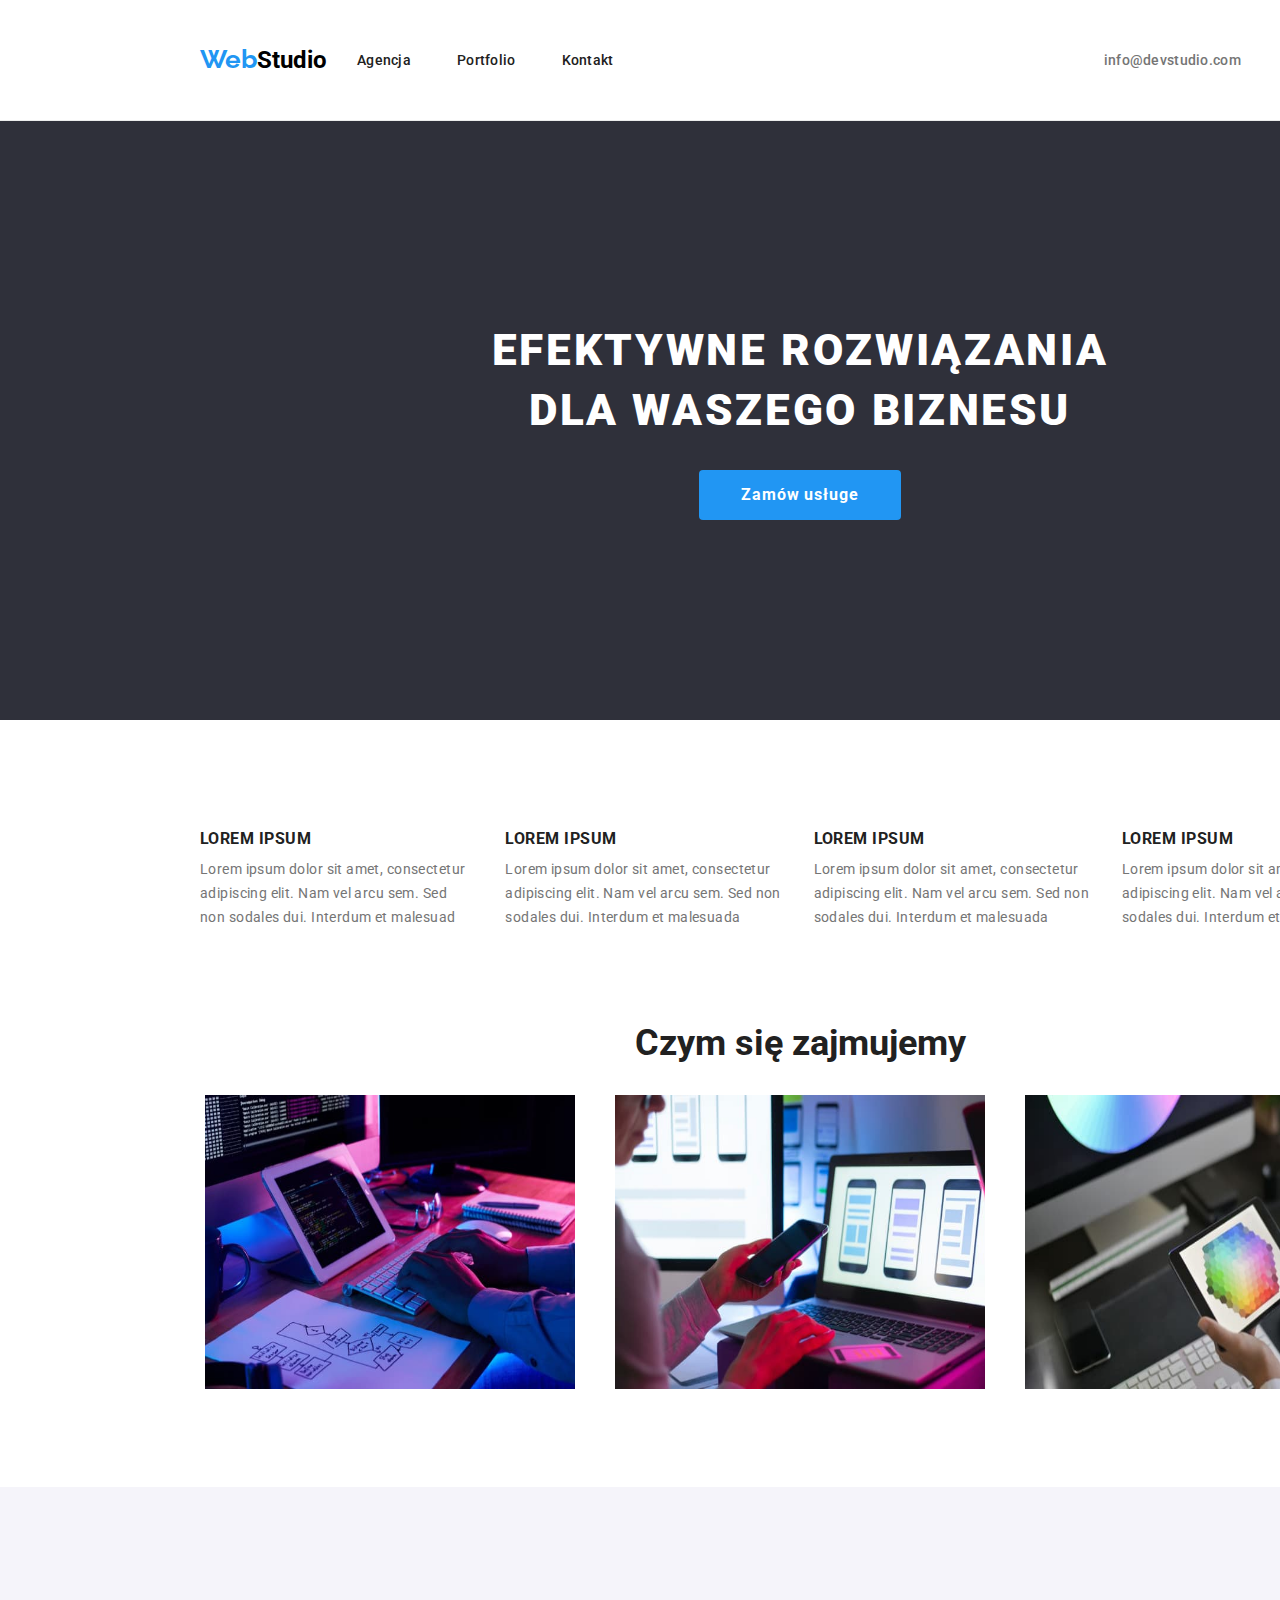
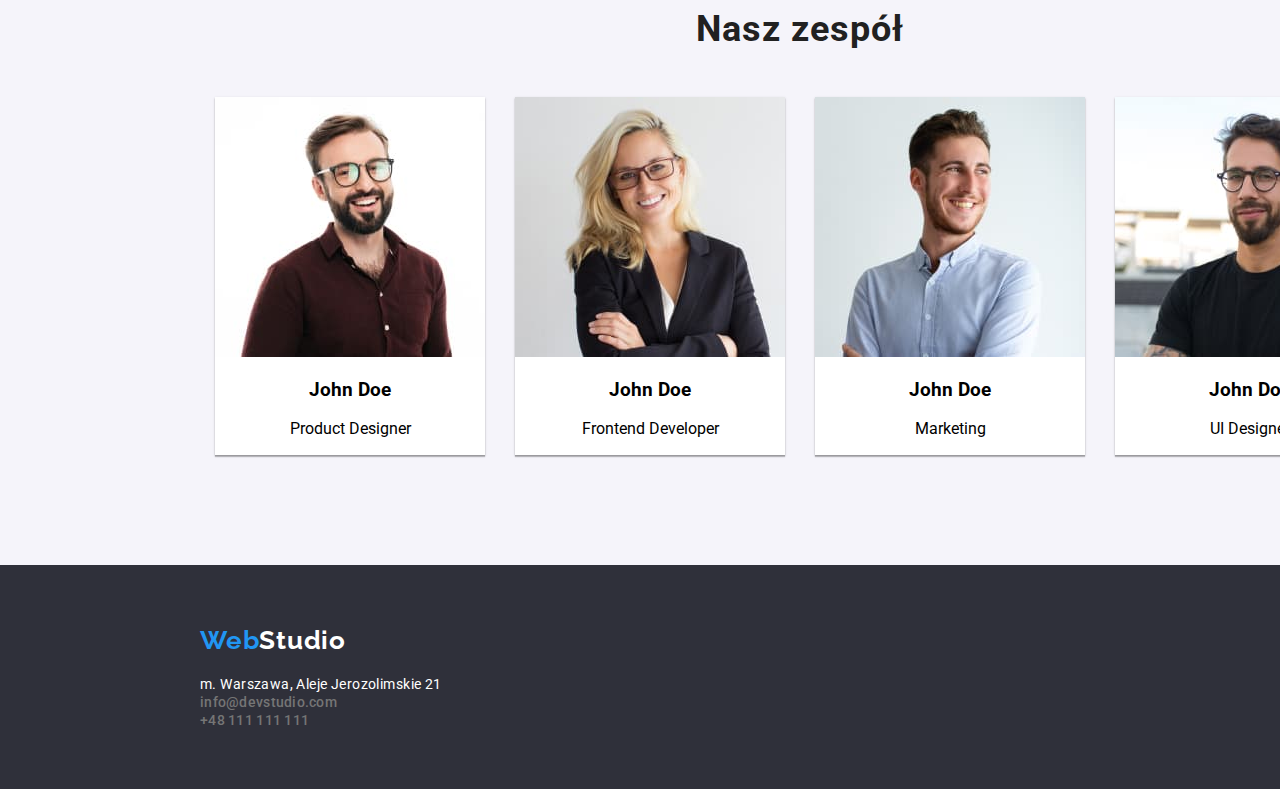
==== index.html @ 4040f5b3 "feat init" ====
<!DOCTYPE html>
<html lang="en">
  <head>
    <meta charset="UTF-8" />
    <meta http-equiv="X-UA-Compatible" content="IE=edge" />
    <meta name="viewport" content="width=device-width, initial-scale=1.0" />
    <title>hw2-main page</title>
    <link rel="stylesheet" href="modern-normalize.min.css" />
    <link rel="stylesheet" href="./css/style.css" />

    <link rel="preconnect" href="https://fonts.googleapis.com" />
    <link rel="preconnect" href="https://fonts.gstatic.com" crossorigin />
    <link
      href="https://fonts.googleapis.com/css2?family=Raleway:wght@700&family=Roboto:wght@400;500;700;900&display=swap"
      rel="stylesheet"
    />
  </head>
  <body>
    <div class="border">
      <header class="container">
        <div class="logo-nav-mail">
          <div class="logo-nav">
            <h2><span class="logo">Web</span>Studio</h2>

            <nav class="nav-description">
              <a class="header-link" href="#">Agencja</a>

              <a class="header-link" href="./portfolio.html">Portfolio</a>

              <a class="header-link" href="#">Kontakt</a>
            </nav>
          </div>
          <h3 class="mobile-mail">
            <a class="header-contact" href="mailto:info@devstudio.com"
              >info@devstudio.com</a
            >

            <a class="header-contact" href="tel:+48111111111"
              >+48 111 111 111</a
            >
          </h3>
        </div>
      </header>
    </div>

    <main>
      <div class="main-description">
        <h1 class="text-main">
          EFEKTYWNE ROZWIĄZANIA <br />
          DLA WASZEGO BIZNESU
        </h1>
        <button class="button-description" type="button">Zamów usługe</button>
      </div>

      <section>
        <div class="container">
          <ul class="ul-description">
            <li>
              <h4 class="lorem-ipsum">LOREM IPSUM</h4>
              <p class="lorem-ipsum-description">
                Lorem ipsum dolor sit amet, consectetur adipiscing elit. Nam vel
                arcu sem. Sed non sodales dui. Interdum et malesuad
              </p>
            </li>

            <li>
              <h4 class="lorem-ipsum">LOREM IPSUM</h4>
              <p class="lorem-ipsum-description">
                Lorem ipsum dolor sit amet, consectetur adipiscing elit. Nam vel
                arcu sem. Sed non sodales dui. Interdum et malesuada
              </p>
            </li>
            <li>
              <h4 class="lorem-ipsum">LOREM IPSUM</h4>

              <p class="lorem-ipsum-description">
                Lorem ipsum dolor sit amet, consectetur adipiscing elit. Nam vel
                arcu sem. Sed non sodales dui. Interdum et malesuada
              </p>
            </li>
            <li>
              <h4 class="lorem-ipsum">LOREM IPSUM</h4>
              <p class="lorem-ipsum-description">
                Lorem ipsum dolor sit amet, consectetur adipiscing elit. Nam vel
                arcu sem. Sed non sodales dui. Interdum et malesuada
              </p>
            </li>
          </ul>

          <div>
            <h2 class="what-we-do-title">Czym się zajmujemy</h2>
            <ul class="what-we-do">
              <li>
                <img
                  src="images/photo1s.jpg"
                  width="370"
                  height="294"
                  alt="person typing on computer"
                />
              </li>
              <li>
                <img
                  src="images/picture2s.jpg"
                  width="370"
                  height="294"
                  alt=" person comparing design at the mobile with computer version"
                />
              </li>
              <li>
                <img
                  src="images/photo3s.jpg"
                  width="370"
                  height="294"
                  alt="person choosing colour on tablet"
                />
              </li>
            </ul>
          </div>
        </div>
      </section>

      <section class="our-team">
        <div class="container">
          <h2 class="team-description">Nasz zespół</h2>
          <ul class="ul-description">
            <li class="person-box">
              <img
                src="images/person1s.jpg"
                width="270"
                height="260"
                alt="portrait of the men"
              />
              <h3>John Doe</h3>
              <p>Product Designer</p>
            </li>

            <li class="person-box">
              <img
                src="images/person2s.jpg"
                width="270"
                height="260"
                alt="portrait of a woman"
              />
              <h3>John Doe</h3>
              <p>Frontend Developer</p>
            </li>

            <li class="person-box">
              <img
                src="images/person3s.jpg"
                width="270"
                height="260"
                alt="portrait of the men"
              />

              <h3>John Doe</h3>
              <p>Marketing</p>
            </li>

            <li class="person-box">
              <img
                src="images/person4s.jpg"
                width="270"
                height="260"
                alt="portrait of the men"
              />
              <h3>John Doe</h3>
              <p>UI Designer</p>
            </li>
          </ul>
        </div>
      </section>
    </main>

    <footer class="footer-description">
      <div class="container">
        <h2 class="footer-logo">
          <span class="logo">Web</span><span class="logo2">Studio</span>
        </h2>

        <address class="adres-description">
          m. Warszawa, Aleje Jerozolimskie 21
        </address>
        <ul class="footer-contact">
          <li>
            <a class="header-contact" href="mailto:info@devstudio.com"
              >info@devstudio.com</a
            >
          </li>

          <li>
            <a class="header-contact" href="tel:+48111111111"
              >+48 111 111 111</a
            >
          </li>
        </ul>
      </div>
    </footer>
  </body>
</html>
---- css/style.css ----
• {
  box-sizing: border-box;
  margin: 0;
  padding: 0;
}

:root {
  --main-blue: #2196f3;

  --paragraph-description: #757575;
  --font-black: #212121;
  --white: #ffffff;
}

body {
  background: #ffffff;
  font-family: "Roboto", sans-serif;
  width: 1600px;
  margin: 0 auto;
}

.logo {
  color: var(--main-blue);
  font-weight: 700;
  font-size: 26px;
  font-family: "Raleway", sans-serif;
}
.logo2 {
  color: #ffffff;
  font: "Raleway", sans-serif;
  font-weight: 700;
  font-size: 26px;
}
.nav-description {
  color: var(--font-black);
  font-size: 14px;
  font-weight: 500;
  display: flex;
  justify-content: space-between;
  gap: 46px;
}
.logo-nav {
  justify-content: space-between;
  align-items: center;
  gap: 30px;
  display: flex;
  padding-top: 25px;
  padding-bottom: 25px;
}

.logo-nav-mail {
  display: flex;
  justify-content: space-between;
  align-items: center;
}
.border {
  border-bottom: 1px solid;
  border-color: #ececec;
}

.mobile-mail {
  justify-content: flex-start;
  align-items: center;
  display: flex;
  gap: 50px;
  margin-left: 371px;
}

.main-description {
  background: #2f303a;
  text-align: center;
  padding: 200px 0;
}

.text-main {
  color: #ffffff;
  font-weight: 900;
  font-size: 44px;
  line-height: 1.36;
  text-align: center;
  letter-spacing: 0.06em;
  text-transform: uppercase;

  margin: 0 auto;
  margin-bottom: 30px;
}

.button-description {
  background-color: #2196f3;
  color: #ffffff;
  font-weight: 700;
  font-size: 16px;
  line-height: 1.88;
  cursor: pointer;
  letter-spacing: 0.06em;
  text-align: center;

  border: none;
  border-radius: 4px;
  padding: 10px 42px;
}

section {
  padding-top: 94px;
  padding-bottom: 94px;
}

.container {
  width: 1200px;
  margin: 0 auto;
}

.lorem-ipsum-description {
  color: var(--paragraph-description);

  font-size: 14px;
  letter-spacing: 0.03em;
  line-height: 1.7;
  margin-top: 0;
  margin-bottom: 0;
}

.lorem-ipsum {
  color: var(--font-black);
  font-weight: 700;
  font-size: 16px;
  letter-spacing: 0.03em;
  line-height: 1.1;
  margin-top: 0;
  margin-bottom: 10px;
}

.what-we-do {
  list-style: none;
  display: flex;
  justify-content: space-around;
  gap: 30px;
  margin: 0 auto;
  padding: 0;
}

.what-we-do-title {
  text-align: center;
  color: var(--font-black);
  font-weight: 700;
  font-size: 36px;
  margin-top: 94px;
}

.button-link {
  cursor: pointer;
  font-weight: 500;
  font-size: 16px;
  line-height: 1.62;
  text-align: center;
  letter-spacing: 0.03em;
  background: #f5f4fa;
  border-radius: 4px;
  color: var(--font-black);
  border: #f5f4fa;
  padding: 6px 25px;
  box-shadow: 0px 4px 4px rgba(0, 0, 0, 0.25);
  border-radius: 4px;
}

.button-link:hover,
.button-link:focus {
  background: #2196f3;
  color: #ffffff;
}

.header-link {
  color: #212121;
  font-weight: 500;
  font-size: 14px;

  letter-spacing: 0.02em;
}
a {
  text-decoration: none;
}
.header-link:hover,
.header-link:focus {
  color: #2196f3;
}
.header-contact {
  color: #757575;
  font-size: 14px;
  font-weight: 500;
  letter-spacing: 0.02em;
}
.header-contact:hover,
.header-contact:focus {
  color: #2196f3;
}

.our-team {
  background-color: #f5f4fa;
  align-items: center;
}

.team-description {
  color: var(--font-black);
  font-size: 36px;
  font-weight: 700;
  text-align: center;
  line-height: 1;
  letter-spacing: 0.03em;
  margin-bottom: 50px;
}
.person-box {
  text-align: center;
  background-color: var(--white);
  border-radius: 0 0 4 4;
  box-shadow: 0px 1px 3px rgba(0, 0, 0, 0.12), 0px 1px 1px rgba(0, 0, 0, 0.14),
    0px 2px 1px rgba(0, 0, 0, 0.2);
}

.ul-description {
  list-style: none;
  display: flex;
  gap: 30px;
  justify-content: center;
  padding: 0;
}

.footer-description {
  background: #2f303a;
  padding-top: 60px;
  padding-bottom: 60px;
}

.adres-description {
  color: #ffffff;
  font-size: 14px;
  letter-spacing: 0.03em;
  font-style: normal;
  line-height: 1.2;
  margin-top: 20px;
  margin-bottom: 0;
}
.footer-contact {
  list-style: none;
  margin-top: 0;
  margin-bottom: 0;
  padding: 0;
}

.footer-logo {
  font-family: "Raleway", sans-serif;
  font-size: 26px;
  color: var(--white);
  letter-spacing: 0.03em;
  line-height: 1.2;
  margin-top: 0;
  margin-bottom: 0;
}

.portfolio-list {
  display: flex;
  align-items: center;
  flex-wrap: wrap;
  gap: 30px;
  justify-content: center;
  margin-left: 0;
}

.portfolio-box {
  background-color: var(--white);
  border: solid 1px;
  border-color: #eeeeee;
  margin: 0 auto;
}

.portfolio-description {
  padding: 20px 24px 20px 24px;
}
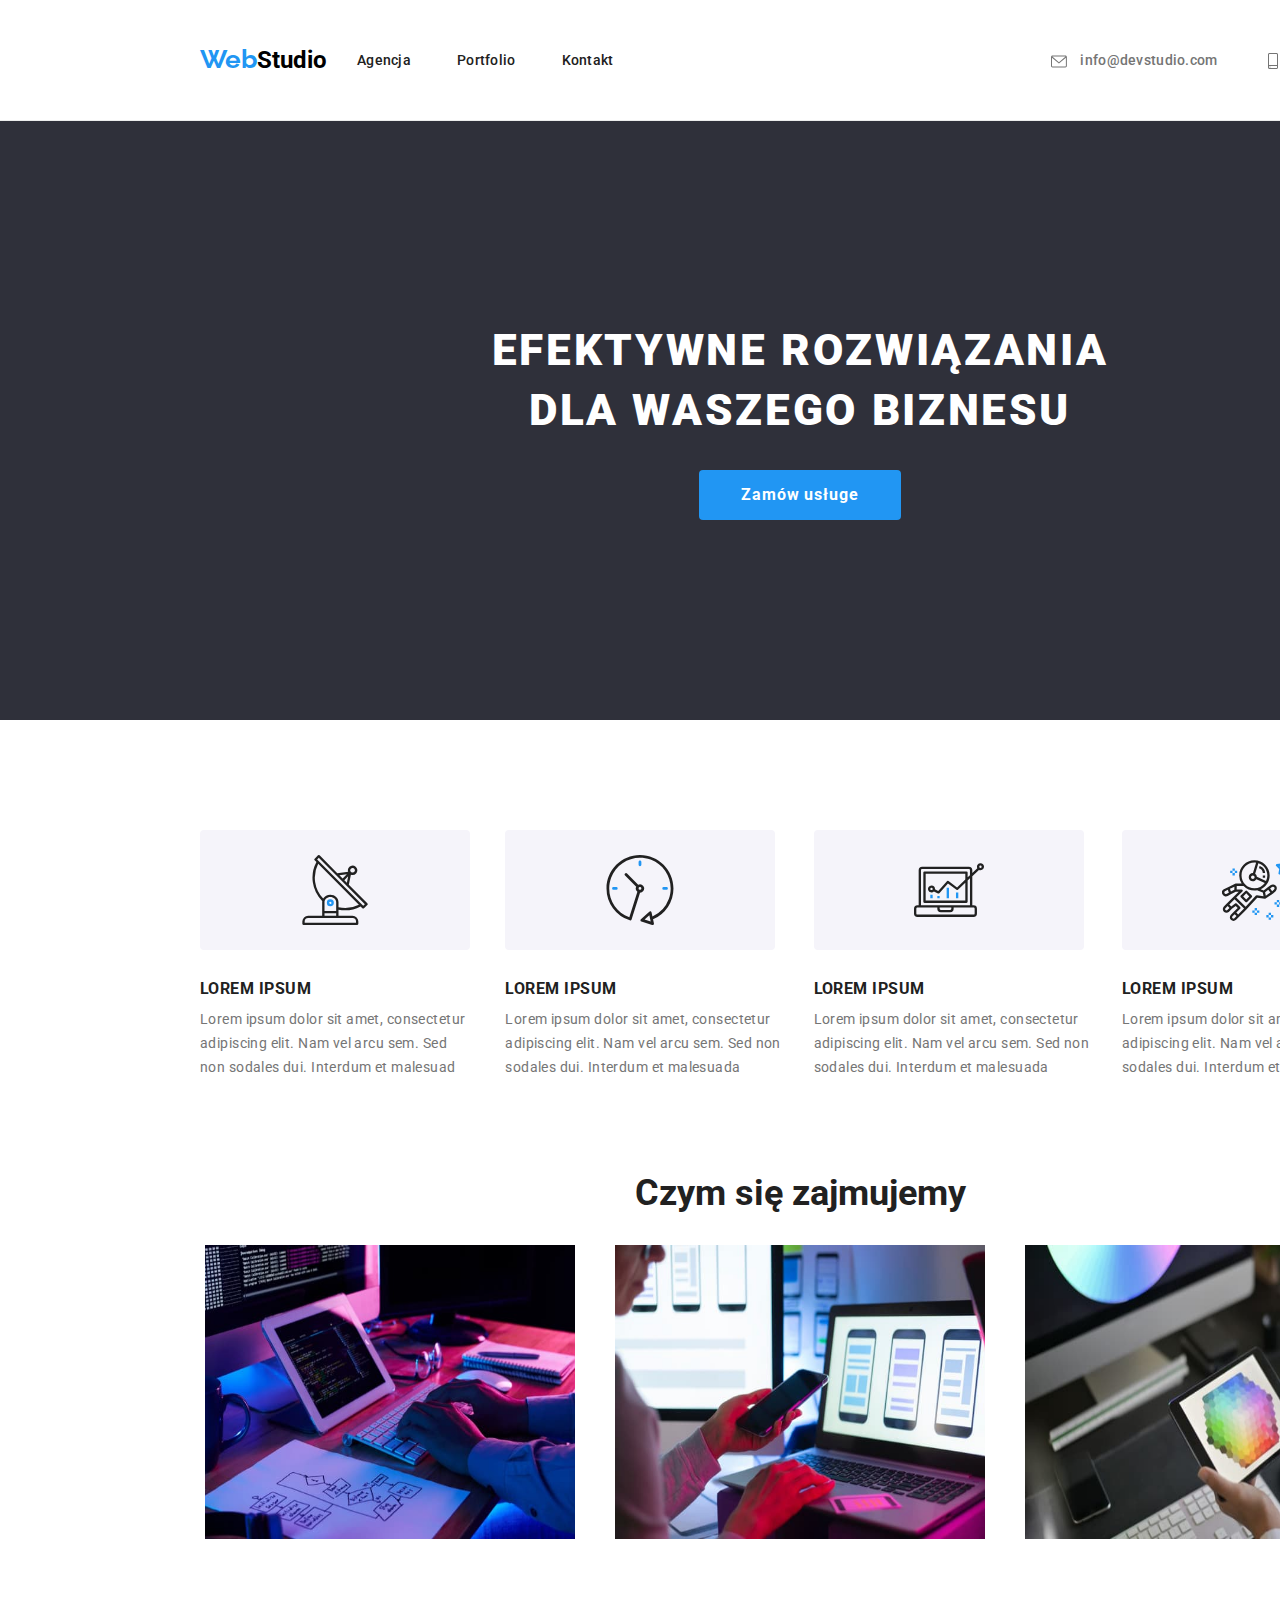
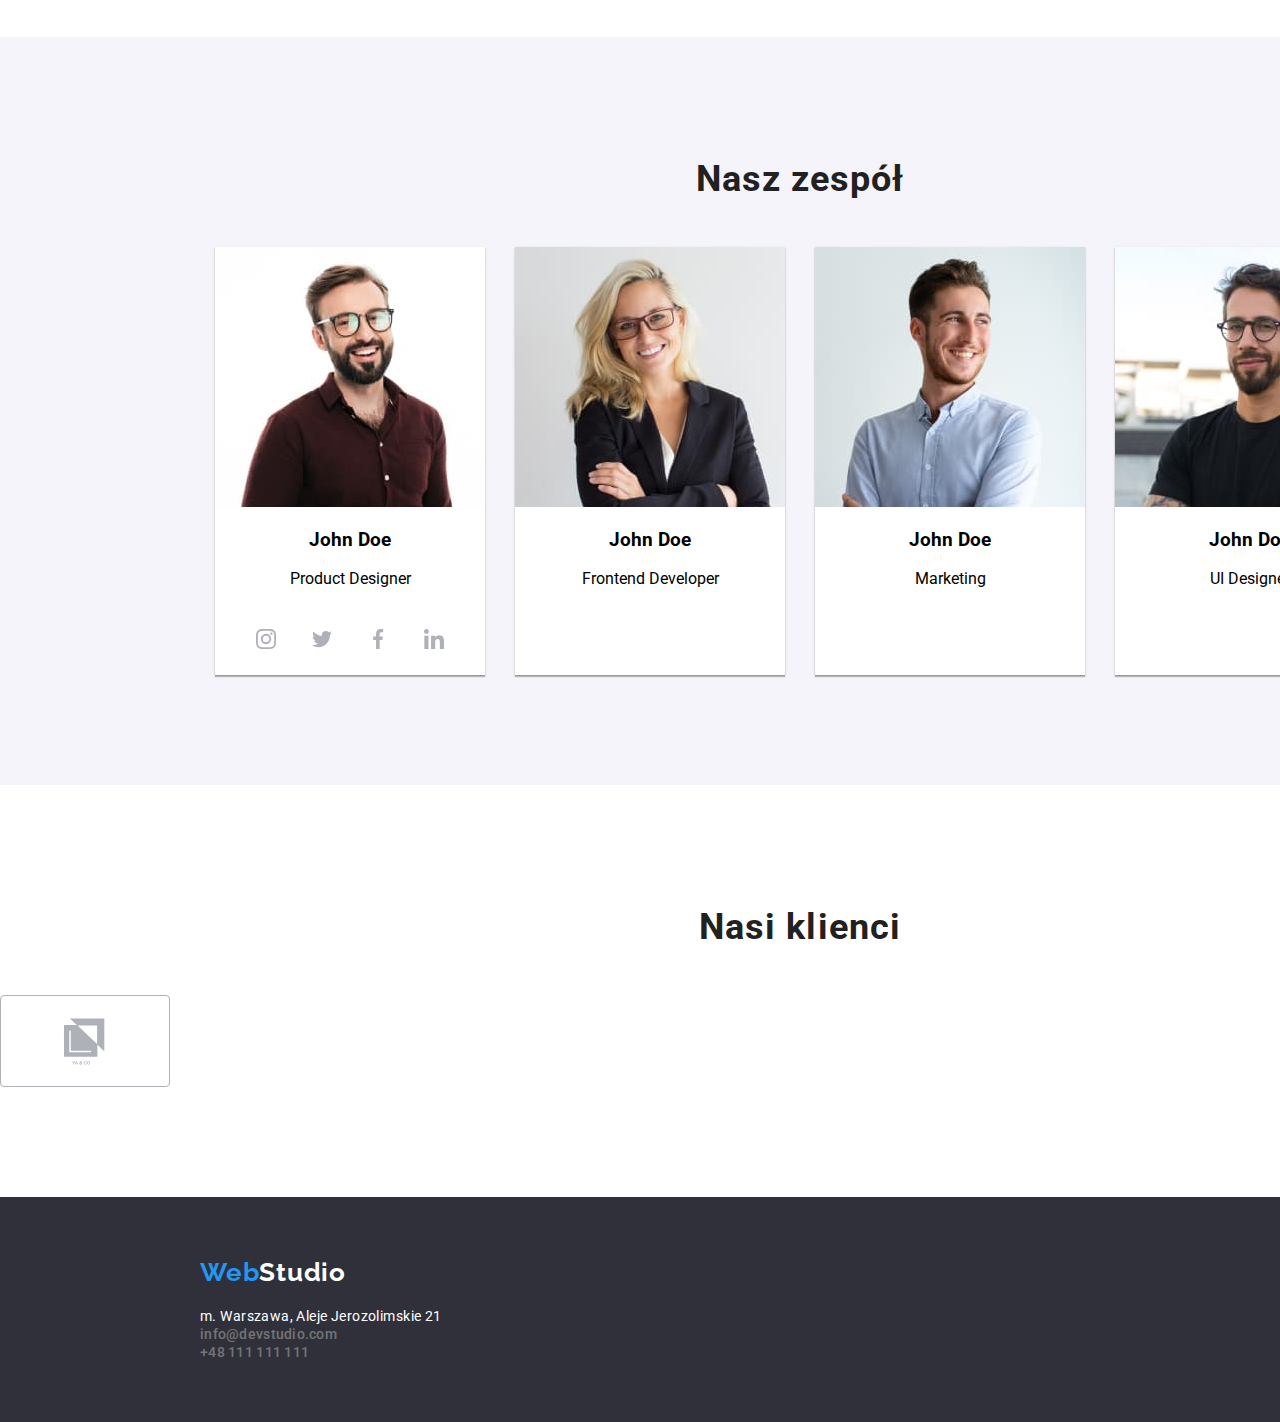
==== commit 19b4c981: "add social media" ====
--- a/index.html
+++ b/index.html
@@ -31,12 +31,19 @@
             </nav>
           </div>
           <h3 class="mobile-mail">
-            <a class="header-contact" href="mailto:info@devstudio.com"
-              >info@devstudio.com</a
-            >
-
-            <a class="header-contact" href="tel:+48111111111"
-              >+48 111 111 111</a
+            <a class="header-contact" href="mailto:info@devstudio.com">
+              <svg class="icon-mobile" width="16" height="13">
+                <use href="./images/envelope.svg#icon-envelope"></use>
+              </svg>
+
+              info@devstudio.com</a
+            >
+
+            <a class="header-contact" href="tel:+48111111111">
+              <svg class="icon-mobile" width="10" height="16">
+                <use href="./images/mobile.svg#icon-smartphone"></use>
+              </svg>
+              +48 111 111 111</a
             >
           </h3>
         </div>
@@ -56,6 +63,11 @@
         <div class="container">
           <ul class="ul-description">
             <li>
+              <div class="feature-icons">
+                <svg width="70" height="70">
+                  <use href="./images/antenna.svg#icon-antenna-1"></use>
+                </svg>
+              </div>
               <h4 class="lorem-ipsum">LOREM IPSUM</h4>
               <p class="lorem-ipsum-description">
                 Lorem ipsum dolor sit amet, consectetur adipiscing elit. Nam vel
@@ -64,6 +76,11 @@
             </li>
 
             <li>
+              <div class="feature-icons">
+                <svg width="70" height="70">
+                  <use href="./images/clock.svg#icon-clock-1"></use>
+                </svg>
+              </div>
               <h4 class="lorem-ipsum">LOREM IPSUM</h4>
               <p class="lorem-ipsum-description">
                 Lorem ipsum dolor sit amet, consectetur adipiscing elit. Nam vel
@@ -71,6 +88,12 @@
               </p>
             </li>
             <li>
+              <div class="feature-icons">
+                <svg width="70" height="70">
+                  <use href="./images/diagram.svg#icon-diagram-1"></use>
+                </svg>
+              </div>
+
               <h4 class="lorem-ipsum">LOREM IPSUM</h4>
 
               <p class="lorem-ipsum-description">
@@ -79,6 +102,11 @@
               </p>
             </li>
             <li>
+              <div class="feature-icons">
+                <svg width="70" height="70">
+                  <use href="./images/astronaut.svg#icon-astronaut-1"></use>
+                </svg>
+              </div>
               <h4 class="lorem-ipsum">LOREM IPSUM</h4>
               <p class="lorem-ipsum-description">
                 Lorem ipsum dolor sit amet, consectetur adipiscing elit. Nam vel
@@ -132,6 +160,28 @@
               />
               <h3>John Doe</h3>
               <p>Product Designer</p>
+              <div class="social-icon">
+                <a class="social-icon-single"
+                  ><svg width="20" height="20">
+                    <use href="./images/instagram.svg#icon-instagram-2"></use>
+                  </svg>
+                </a>
+                <a class="social-icon-single"
+                  ><svg width="20" height="20">
+                    <use href="./images/twitter.svg#icon-twitter-1"></use>
+                  </svg>
+                </a>
+                <a class="social-icon-single"
+                  ><svg width="20" height="20">
+                    <use href="./images/facebook.svg#icon-facebook-1"></use>
+                  </svg>
+                </a>
+                <a class="social-icon-single"
+                  ><svg width="20" height="20">
+                    <use href="./images/linkedin.svg#icon-linkedin-1"></use>
+                  </svg>
+                </a>
+              </div>
             </li>
 
             <li class="person-box">
@@ -169,6 +219,16 @@
             </li>
           </ul>
         </div>
+      </section>
+      <section>
+        <container class="clients-despcription">
+          <h2 class="team-description">Nasi klienci</h2>
+          <p class="clients-icon">
+            <svg width="106" height="60">
+              <use href="./images/client.svg#icon-Logo"></use>
+            </svg>
+          </p>
+        </container>
       </section>
     </main>
 
--- a/css/style.css
+++ b/css/style.css
@@ -10,6 +10,8 @@
   --paragraph-description: #757575;
   --font-black: #212121;
   --white: #ffffff;
+  --lorem-icon: #f5f4fa;
+  --social-icon: #afb1b8;
 }
 
 body {
@@ -66,6 +68,13 @@
   margin-left: 371px;
 }
 
+.icon-mobile {
+  fill: currentColor;
+  margin-right: 10px;
+  display: inline-block;
+  vertical-align: middle;
+}
+
 .main-description {
   background: #2f303a;
   text-align: center;
@@ -110,6 +119,16 @@
   margin: 0 auto;
 }
 
+.feature-icons {
+  width: 270px;
+  height: 120px;
+  background-color: var(--lorem-icon);
+  border-radius: 4px;
+  display: flex;
+  align-items: center;
+  justify-content: center;
+  margin-bottom: 30px;
+}
 .lorem-ipsum-description {
   color: var(--paragraph-description);
 
@@ -159,7 +178,7 @@
   color: var(--font-black);
   border: #f5f4fa;
   padding: 6px 25px;
-  box-shadow: 0px 4px 4px rgba(0, 0, 0, 0.25);
+
   border-radius: 4px;
 }
 
@@ -169,6 +188,18 @@
   color: #ffffff;
 }
 
+.button-link::before,
+.button-link::after {
+  content: "";
+}
+
+.button-link::after {
+  box-shadow: 0px 4px 4px rgba(0, 0, 0, 0.25);
+}
+.button-link:hover::after {
+  display: block;
+}
+
 .header-link {
   color: #212121;
   font-weight: 500;
@@ -211,6 +242,8 @@
 .person-box {
   text-align: center;
   background-color: var(--white);
+  height: 428px;
+  width: 270px;
   border-radius: 0 0 4 4;
   box-shadow: 0px 1px 3px rgba(0, 0, 0, 0.12), 0px 1px 1px rgba(0, 0, 0, 0.14),
     0px 2px 1px rgba(0, 0, 0, 0.2);
@@ -222,6 +255,47 @@
   gap: 30px;
   justify-content: center;
   padding: 0;
+}
+
+.social-icon {
+  display: flex;
+  justify-content: center;
+  align-items: center;
+  gap: 15px;
+  margin: 30px;
+  fill: var(--social-icon);
+}
+
+.social-icon-single {
+  width: 44px;
+  height: 44px;
+  margin-bottom: 10px;
+  padding: 10px;
+}
+
+.social-icon-single:hover,
+.social-icon-single:focus {
+  background-color: var(--main-blue);
+  border-radius: 50px;
+  fill: var(--white);
+}
+
+.clients-icon {
+  width: 170px;
+  height: 92px;
+  border: 1px solid currentColor;
+  color: var(--social-icon);
+  fill: currentColor;
+  border-radius: 4px;
+  display: flex;
+  justify-content: center;
+  align-items: center;
+}
+.clients-icon:hover,
+.clients-icon:focus {
+  border-color: var(--main-blue);
+  fill: var(--main-blue);
+  cursor: pointer;
 }
 
 .footer-description {
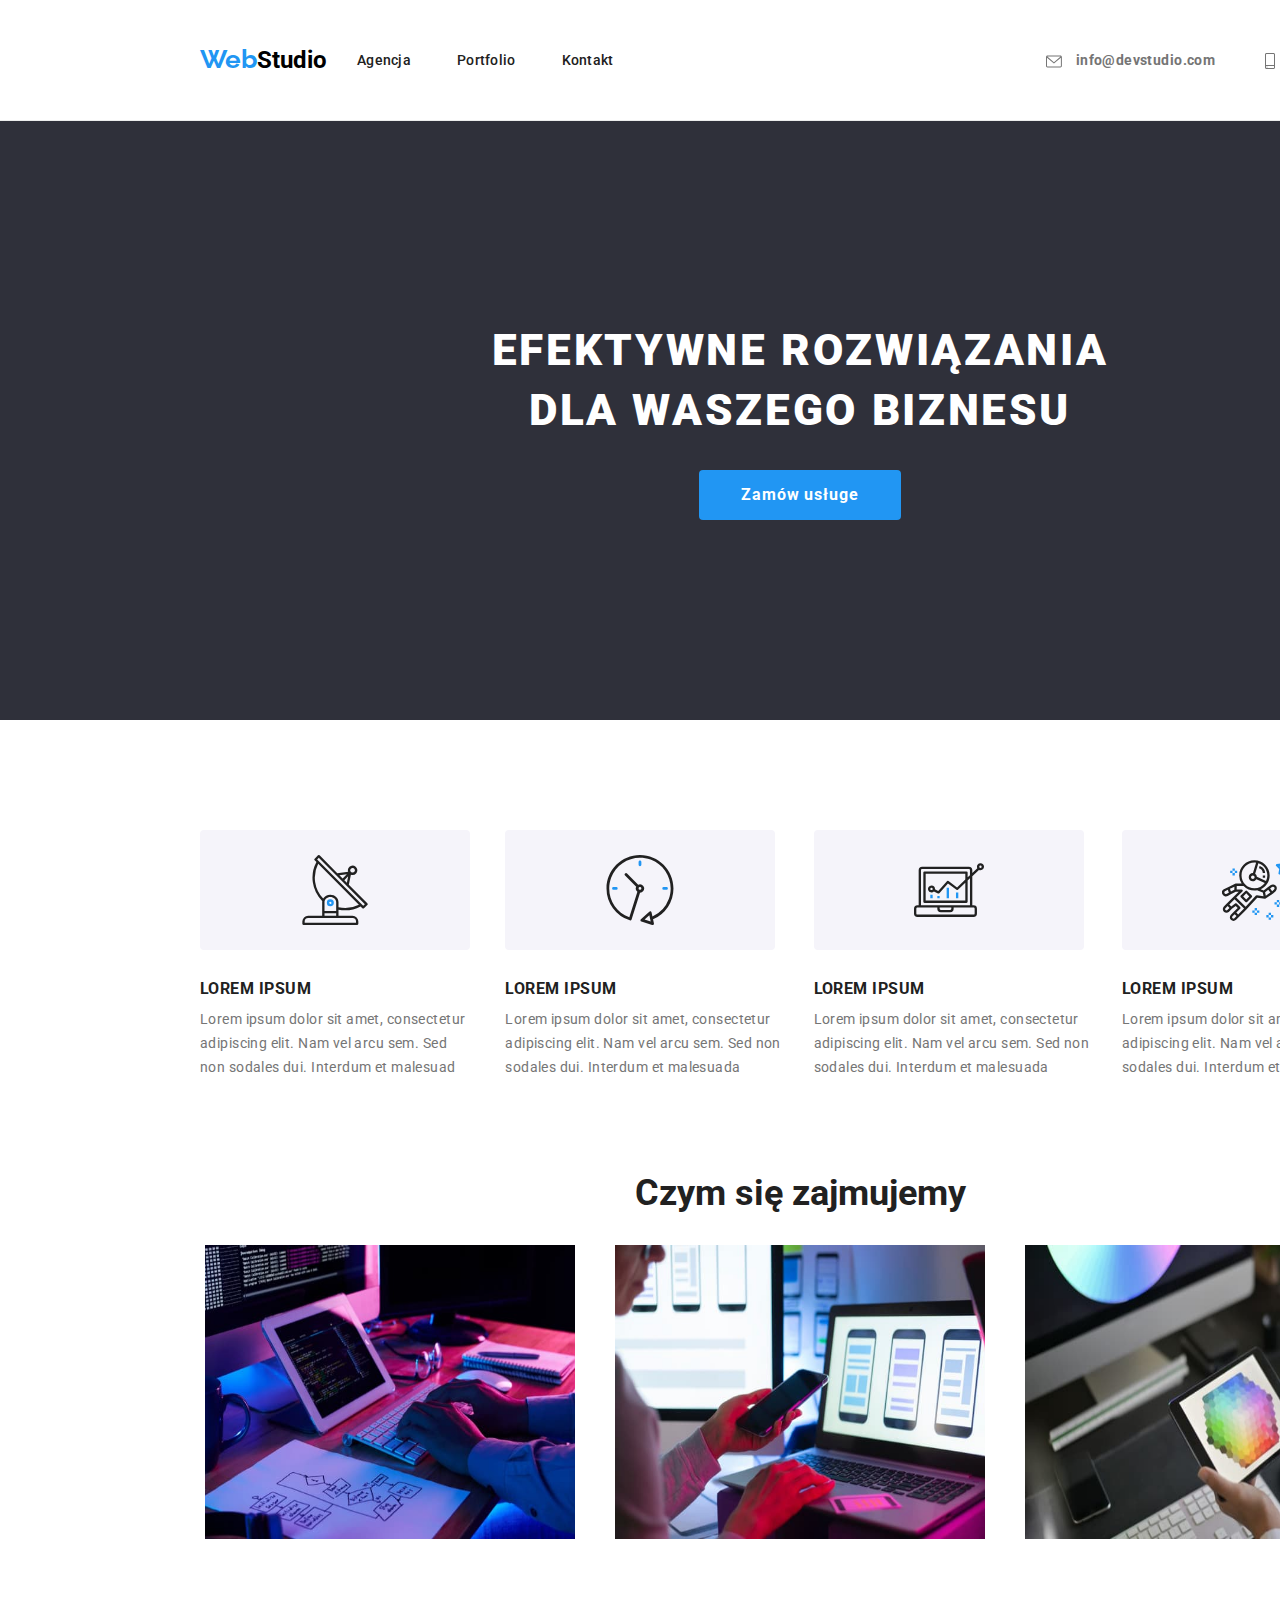
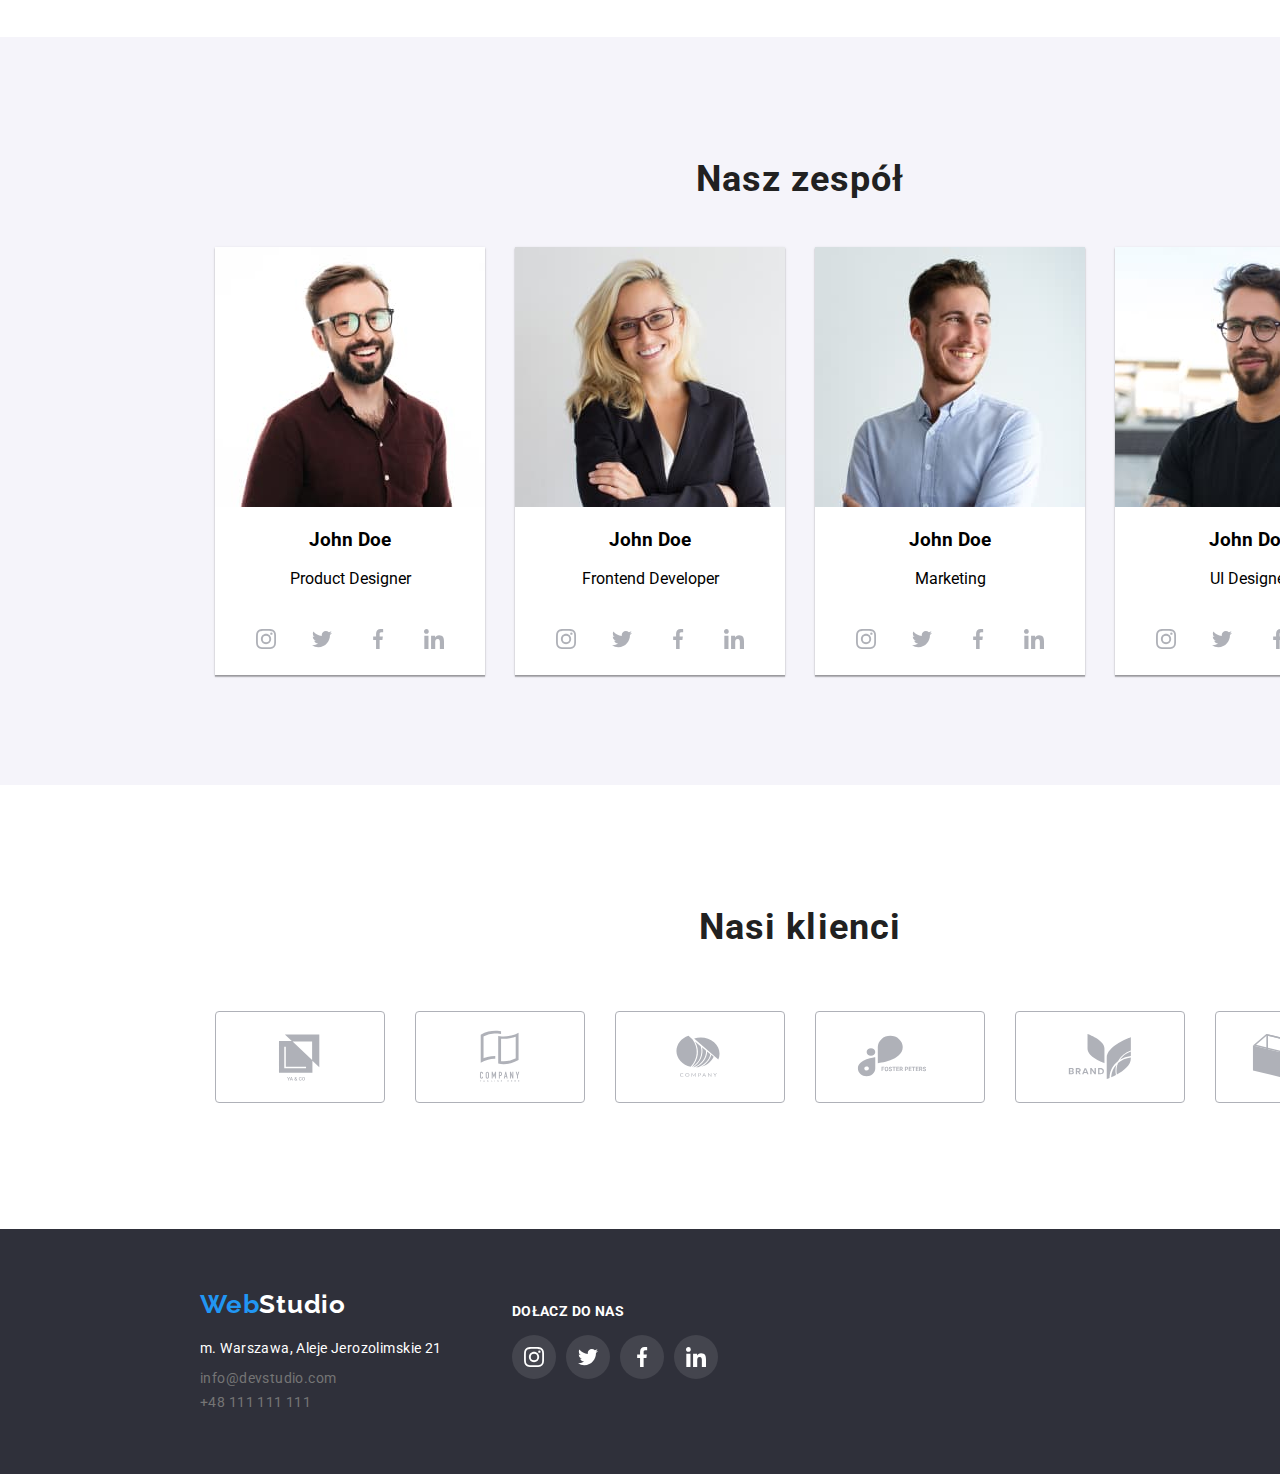
==== commit 04780a3a: "footer" ====
--- a/index.html
+++ b/index.html
@@ -193,6 +193,28 @@
               />
               <h3>John Doe</h3>
               <p>Frontend Developer</p>
+              <div class="social-icon">
+                <a class="social-icon-single"
+                  ><svg width="20" height="20">
+                    <use href="./images/instagram.svg#icon-instagram-2"></use>
+                  </svg>
+                </a>
+                <a class="social-icon-single"
+                  ><svg width="20" height="20">
+                    <use href="./images/twitter.svg#icon-twitter-1"></use>
+                  </svg>
+                </a>
+                <a class="social-icon-single"
+                  ><svg width="20" height="20">
+                    <use href="./images/facebook.svg#icon-facebook-1"></use>
+                  </svg>
+                </a>
+                <a class="social-icon-single"
+                  ><svg width="20" height="20">
+                    <use href="./images/linkedin.svg#icon-linkedin-1"></use>
+                  </svg>
+                </a>
+              </div>
             </li>
 
             <li class="person-box">
@@ -205,6 +227,28 @@
 
               <h3>John Doe</h3>
               <p>Marketing</p>
+              <div class="social-icon">
+                <a class="social-icon-single"
+                  ><svg width="20" height="20">
+                    <use href="./images/instagram.svg#icon-instagram-2"></use>
+                  </svg>
+                </a>
+                <a class="social-icon-single"
+                  ><svg width="20" height="20">
+                    <use href="./images/twitter.svg#icon-twitter-1"></use>
+                  </svg>
+                </a>
+                <a class="social-icon-single"
+                  ><svg width="20" height="20">
+                    <use href="./images/facebook.svg#icon-facebook-1"></use>
+                  </svg>
+                </a>
+                <a class="social-icon-single"
+                  ><svg width="20" height="20">
+                    <use href="./images/linkedin.svg#icon-linkedin-1"></use>
+                  </svg>
+                </a>
+              </div>
             </li>
 
             <li class="person-box">
@@ -216,6 +260,28 @@
               />
               <h3>John Doe</h3>
               <p>UI Designer</p>
+              <div class="social-icon">
+                <a class="social-icon-single"
+                  ><svg width="20" height="20">
+                    <use href="./images/instagram.svg#icon-instagram-2"></use>
+                  </svg>
+                </a>
+                <a class="social-icon-single"
+                  ><svg width="20" height="20">
+                    <use href="./images/twitter.svg#icon-twitter-1"></use>
+                  </svg>
+                </a>
+                <a class="social-icon-single"
+                  ><svg width="20" height="20">
+                    <use href="./images/facebook.svg#icon-facebook-1"></use>
+                  </svg>
+                </a>
+                <a class="social-icon-single"
+                  ><svg width="20" height="20">
+                    <use href="./images/linkedin.svg#icon-linkedin-1"></use>
+                  </svg>
+                </a>
+              </div>
             </li>
           </ul>
         </div>
@@ -223,37 +289,106 @@
       <section>
         <container class="clients-despcription">
           <h2 class="team-description">Nasi klienci</h2>
-          <p class="clients-icon">
-            <svg width="106" height="60">
-              <use href="./images/client.svg#icon-Logo"></use>
-            </svg>
-          </p>
+          <ul class="logo-description">
+            <li>
+              <p class="clients-icon">
+                <svg width="106" height="60">
+                  <use href="./images/client.svg#icon-Logo"></use>
+                </svg>
+              </p>
+            </li>
+            <li>
+              <p class="clients-icon">
+                <svg width="106" height="60">
+                  <use href="./images/logo2.svg#icon-Logo-2"></use>
+                </svg>
+              </p>
+            </li>
+            <li>
+              <p class="clients-icon">
+                <svg width="106" height="60">
+                  <use href="./images/logo3.svg#icon-Logo-3"></use>
+                </svg>
+              </p>
+            </li>
+            <li>
+              <p class="clients-icon">
+                <svg width="106" height="60">
+                  <use href="./images/logo4.svg#icon-Logo-4"></use>
+                </svg>
+              </p>
+            </li>
+            <li>
+              <p class="clients-icon">
+                <svg width="106" height="60">
+                  <use href="./images/logo5.svg#icon-Logo-5"></use>
+                </svg>
+              </p>
+            </li>
+            <li>
+              <p class="clients-icon">
+                <svg width="106" height="60">
+                  <use href="./images/logo6.svg#icon-Logo-6"></use>
+                </svg>
+              </p>
+            </li>
+          </ul>
         </container>
       </section>
     </main>
 
     <footer class="footer-description">
       <div class="container">
-        <h2 class="footer-logo">
-          <span class="logo">Web</span><span class="logo2">Studio</span>
-        </h2>
-
-        <address class="adres-description">
-          m. Warszawa, Aleje Jerozolimskie 21
-        </address>
-        <ul class="footer-contact">
-          <li>
-            <a class="header-contact" href="mailto:info@devstudio.com"
-              >info@devstudio.com</a
-            >
-          </li>
-
-          <li>
-            <a class="header-contact" href="tel:+48111111111"
-              >+48 111 111 111</a
-            >
-          </li>
-        </ul>
+        <div class="footer-blocks">
+          <div>
+            <h2 class="footer-logo">
+              <span class="logo">Web</span><span class="logo2">Studio</span>
+            </h2>
+
+            <address class="adres-description">
+              m. Warszawa, Aleje Jerozolimskie 21
+            </address>
+            <ul class="footer-contact">
+              <li>
+                <a class="header-contact" href="mailto:info@devstudio.com"
+                  >info@devstudio.com</a
+                >
+              </li>
+
+              <li>
+                <a class="header-contact" href="tel:+48111111111"
+                  >+48 111 111 111</a
+                >
+              </li>
+            </ul>
+          </div>
+
+          <div>
+            <p class="footer-social-description">DOŁACZ DO NAS</p>
+            <ul class="footer-social-item">
+              <li class="footer-social-link">
+                <svg width="20px" height="20px">
+                  <use href="./images/instagram2.svg#icon-instagram-2-2"></use>
+                </svg>
+              </li>
+              <li class="footer-social-link">
+                <svg width="20px" height="20px">
+                  <use href="./images/twitter2.svg#icon-twitter-1-2"></use>
+                </svg>
+              </li>
+              <li class="footer-social-link">
+                <svg width="20px" height="20px">
+                  <use href="./images/facebook2.svg#icon-facebook-1-2"></use>
+                </svg>
+              </li>
+              <li class="footer-social-link">
+                <svg width="20px" height="20px">
+                  <use href="./images/linkedin2.svg#icon-linkedin-1-3"></use>
+                </svg>
+              </li>
+            </ul>
+          </div>
+        </div>
       </div>
     </footer>
   </body>
--- a/css/style.css
+++ b/css/style.css
@@ -217,8 +217,8 @@
 .header-contact {
   color: #757575;
   font-size: 14px;
-  font-weight: 500;
-  letter-spacing: 0.02em;
+  letter-spacing: 0.03em;
+  line-height: 24px;
 }
 .header-contact:hover,
 .header-contact:focus {
@@ -271,6 +271,7 @@
   height: 44px;
   margin-bottom: 10px;
   padding: 10px;
+  cursor: pointer;
 }
 
 .social-icon-single:hover,
@@ -298,6 +299,13 @@
   cursor: pointer;
 }
 
+.logo-description {
+  list-style: none;
+  display: flex;
+  gap: 30px;
+  padding: 0px 215px 0px 215px;
+}
+
 .footer-description {
   background: #2f303a;
   padding-top: 60px;
@@ -315,7 +323,7 @@
 }
 .footer-contact {
   list-style: none;
-  margin-top: 0;
+  margin-top: 9px;
   margin-bottom: 0;
   padding: 0;
 }
@@ -329,6 +337,41 @@
   margin-top: 0;
   margin-bottom: 0;
 }
+.footer-social-description {
+  color: var(--white);
+  font-size: 14px;
+  line-height: 16px;
+  letter-spacing: 0.03em;
+  font-weight: 700;
+  text-align: left;
+}
+.footer-blocks {
+  display: flex;
+  gap: 70px;
+}
+.footer-social-item {
+  list-style: none;
+  display: flex;
+  gap: 10px;
+  padding: 0;
+}
+.footer-social-link {
+  width: 44px;
+  height: 44px;
+  cursor: pointer;
+  fill: var(--white);
+  border-radius: 50%;
+  background-color: rgba(255, 255, 255, 0.1);
+  margin-bottom: 12px;
+  padding: 12px;
+}
+
+.footer-social-link:hover,
+.foter-social-link:focus {
+  background-color: var(--main-blue);
+  border-radius: 50px;
+  fill: var(--white);
+}
 
 .portfolio-list {
   display: flex;
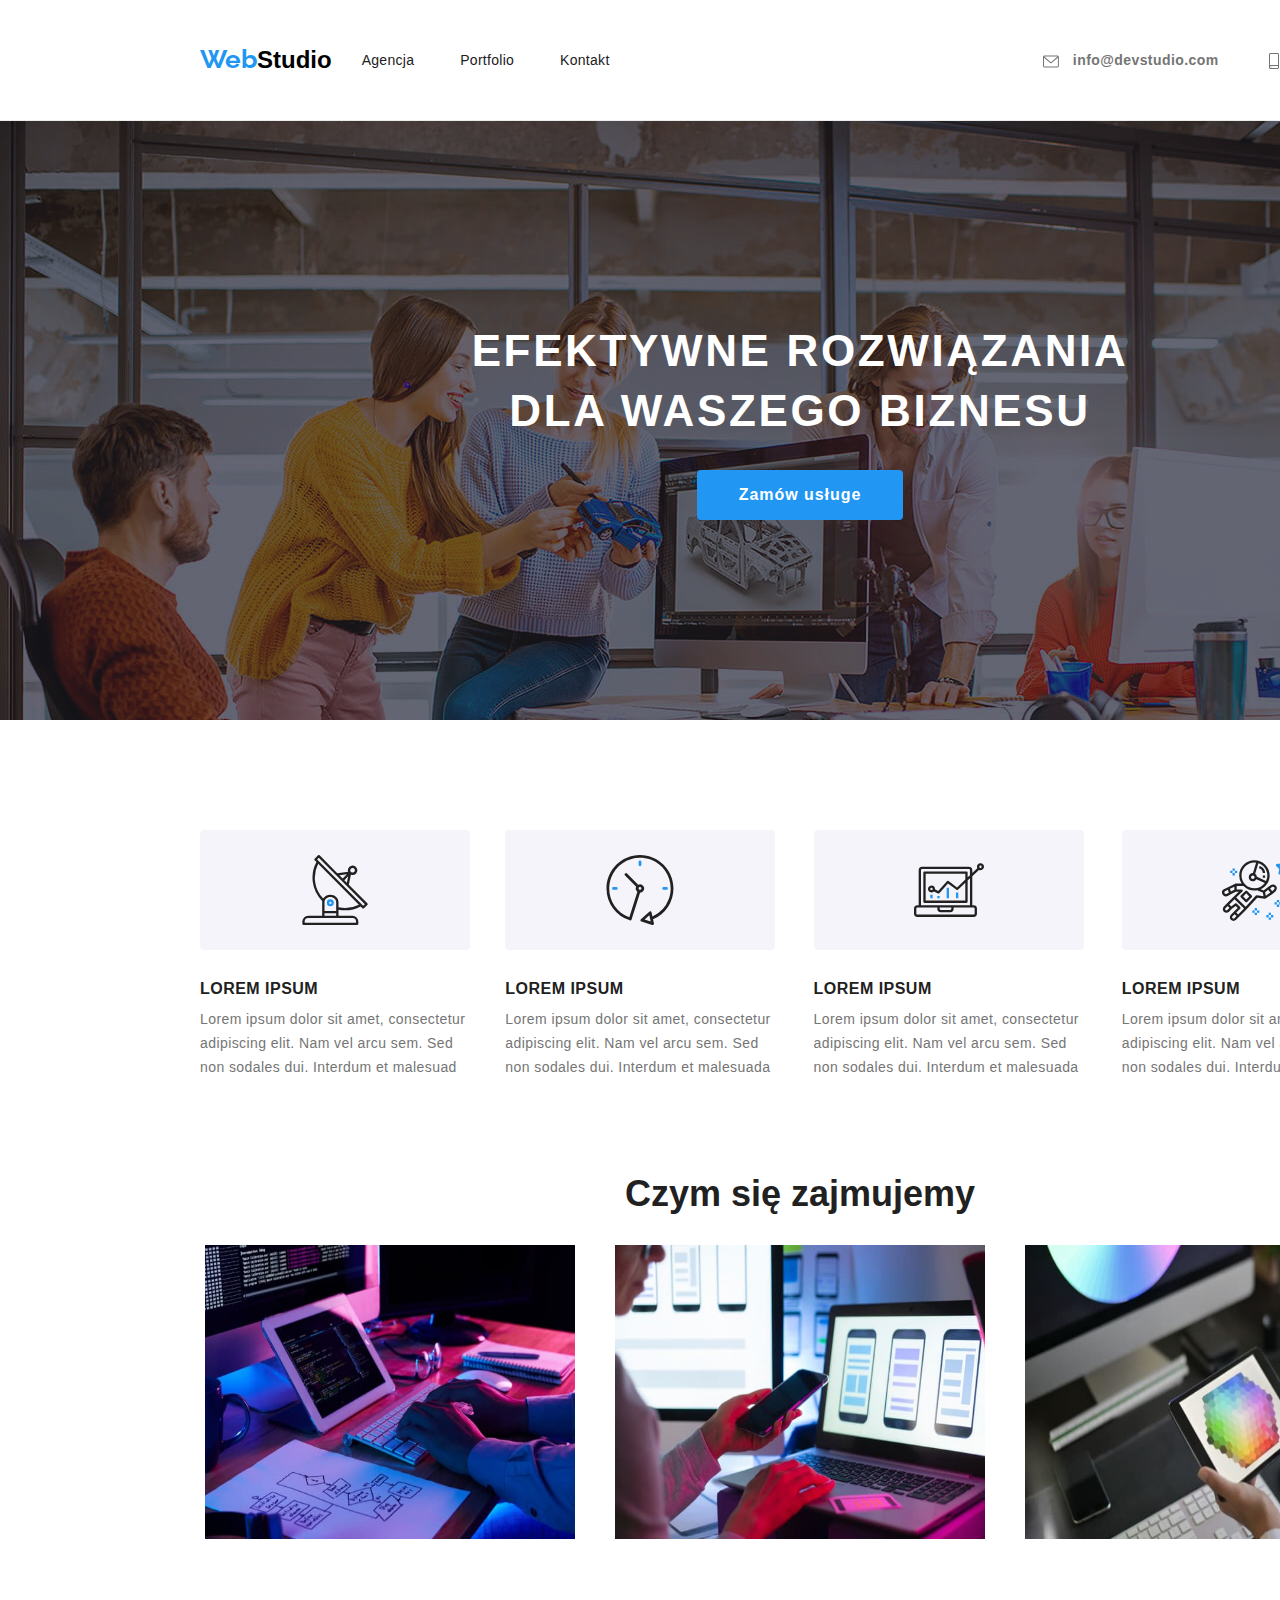
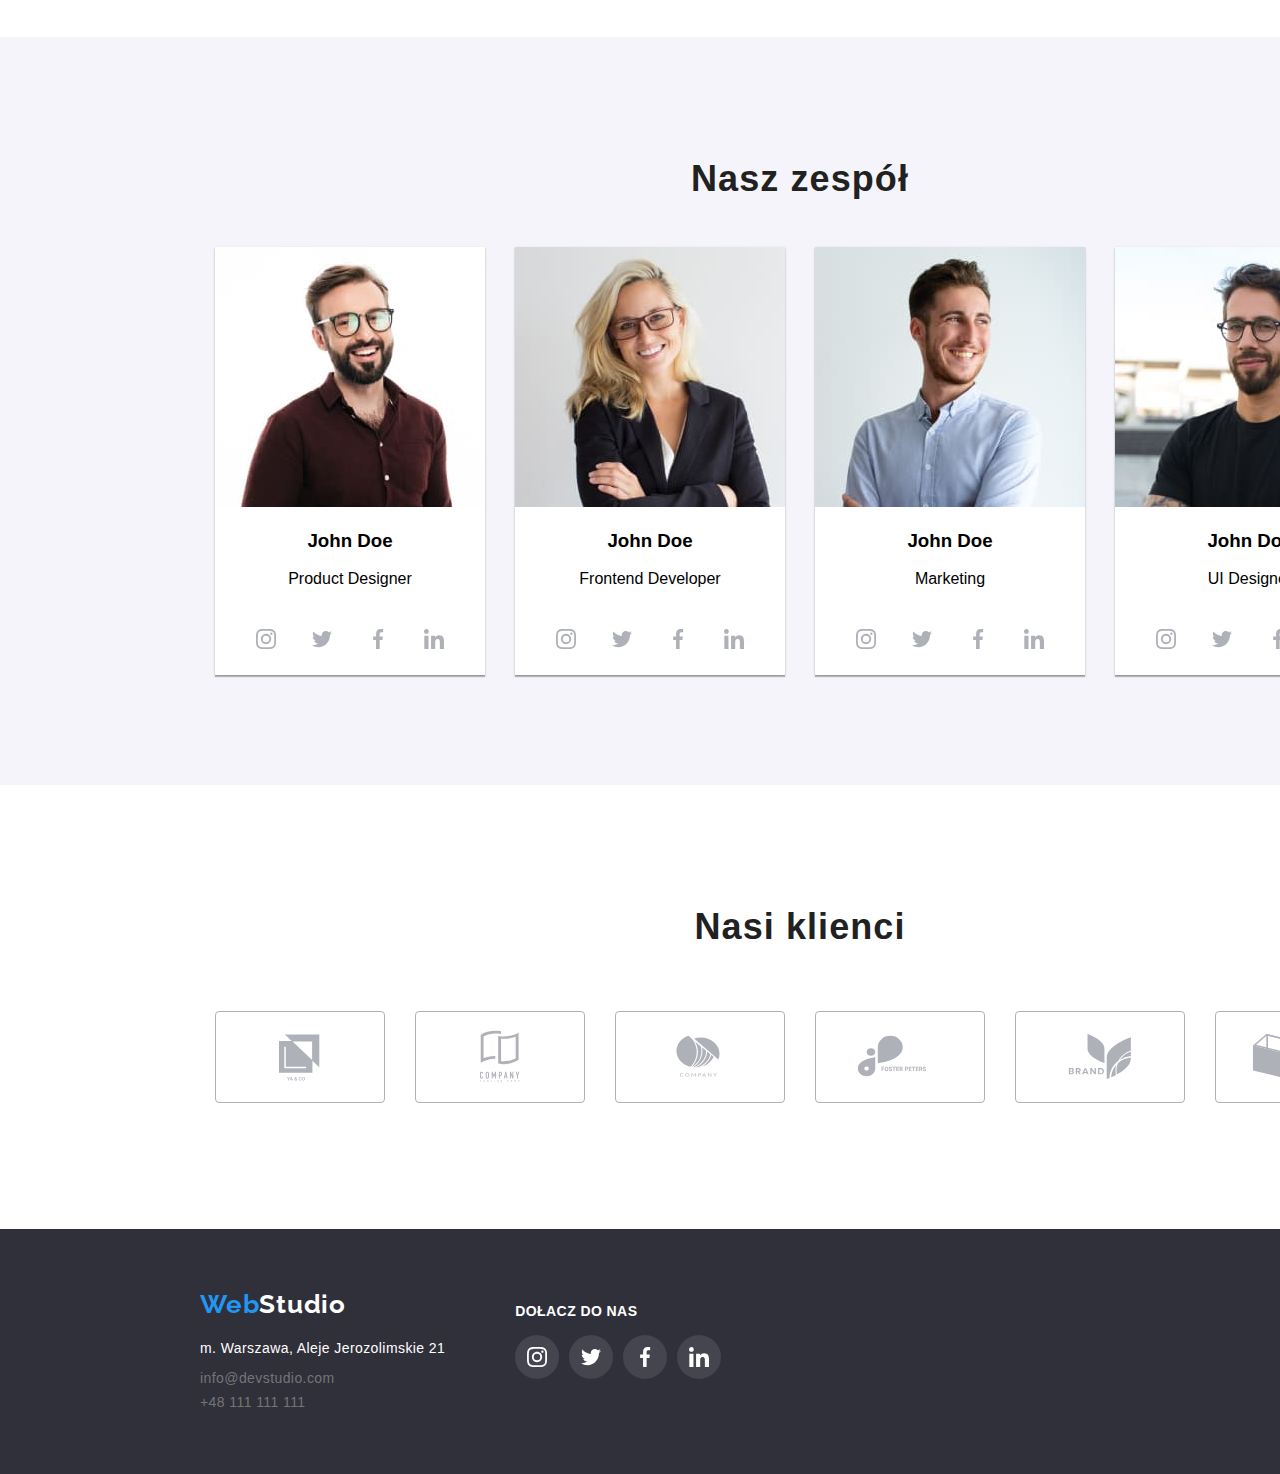
==== commit 5e0f757b: "checked validator" ====
--- a/index.html
+++ b/index.html
@@ -11,7 +11,7 @@
     <link rel="preconnect" href="https://fonts.googleapis.com" />
     <link rel="preconnect" href="https://fonts.gstatic.com" crossorigin />
     <link
-      href="https://fonts.googleapis.com/css2?family=Raleway:wght@700&family=Roboto:wght@400;500;700;900&display=swap"
+      href="https://fonts.googleapis.com/css2?family=Raleway:wght@700&ampfamily=Roboto:wght@400;500;700;900&ampdisplay=swap"
       rel="stylesheet"
     />
   </head>
@@ -287,7 +287,7 @@
         </div>
       </section>
       <section>
-        <container class="clients-despcription">
+        <div class="clients-despcription">
           <h2 class="team-description">Nasi klienci</h2>
           <ul class="logo-description">
             <li>
@@ -333,7 +333,7 @@
               </p>
             </li>
           </ul>
-        </container>
+        </div>
       </section>
     </main>
 
--- a/css/style.css
+++ b/css/style.css
@@ -79,6 +79,13 @@
   background: #2f303a;
   text-align: center;
   padding: 200px 0;
+  max-width: 1600px;
+  margin: 0;
+  background-image: linear-gradient(
+      rgba(47, 48, 58, 0.4),
+      rgba(47, 48, 58, 0.4)
+    ),
+    url(../images/photo-background.jpg);
 }
 
 .text-main {
@@ -178,26 +185,15 @@
   color: var(--font-black);
   border: #f5f4fa;
   padding: 6px 25px;
-
-  border-radius: 4px;
 }
 
 .button-link:hover,
 .button-link:focus {
   background: #2196f3;
   color: #ffffff;
-}
-
-.button-link::before,
-.button-link::after {
-  content: "";
-}
-
-.button-link::after {
+  border-radius: 4px;
+  box-shadow: 0px;
   box-shadow: 0px 4px 4px rgba(0, 0, 0, 0.25);
-}
-.button-link:hover::after {
-  display: block;
 }
 
 .header-link {
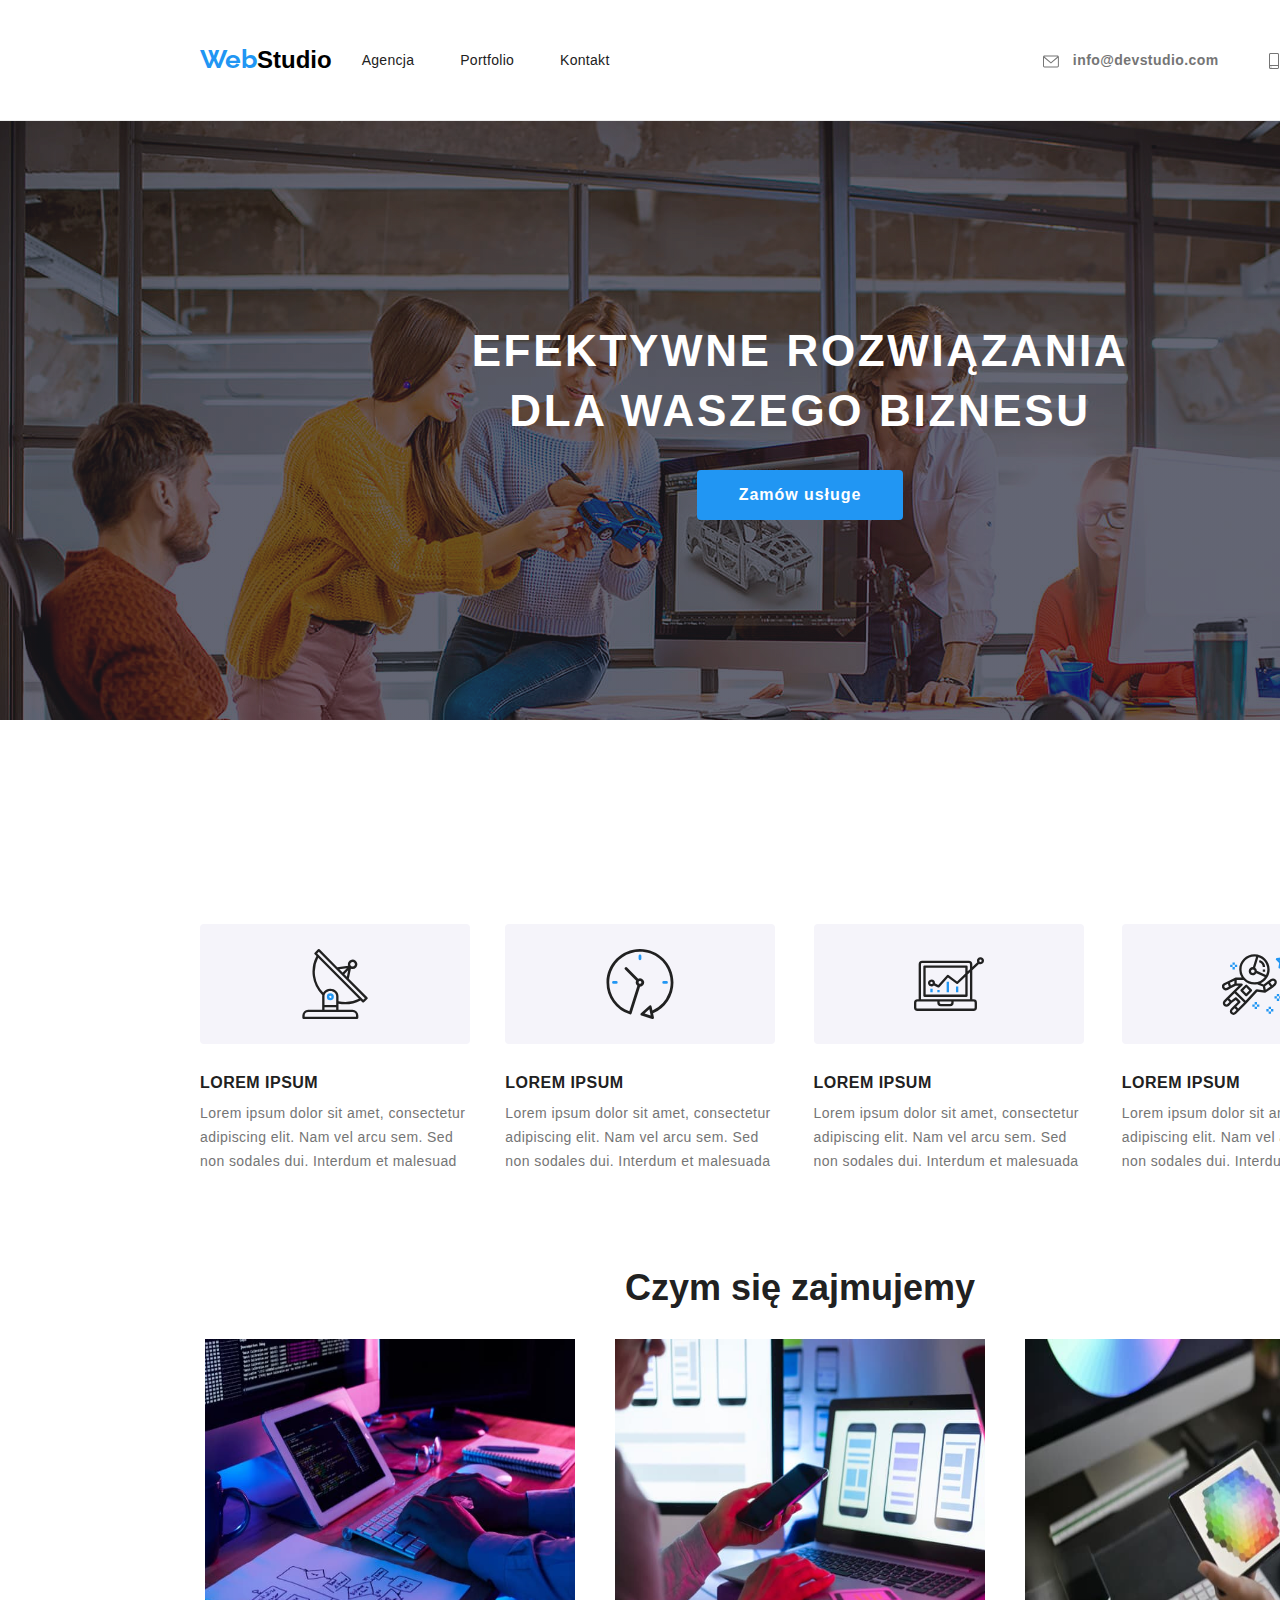
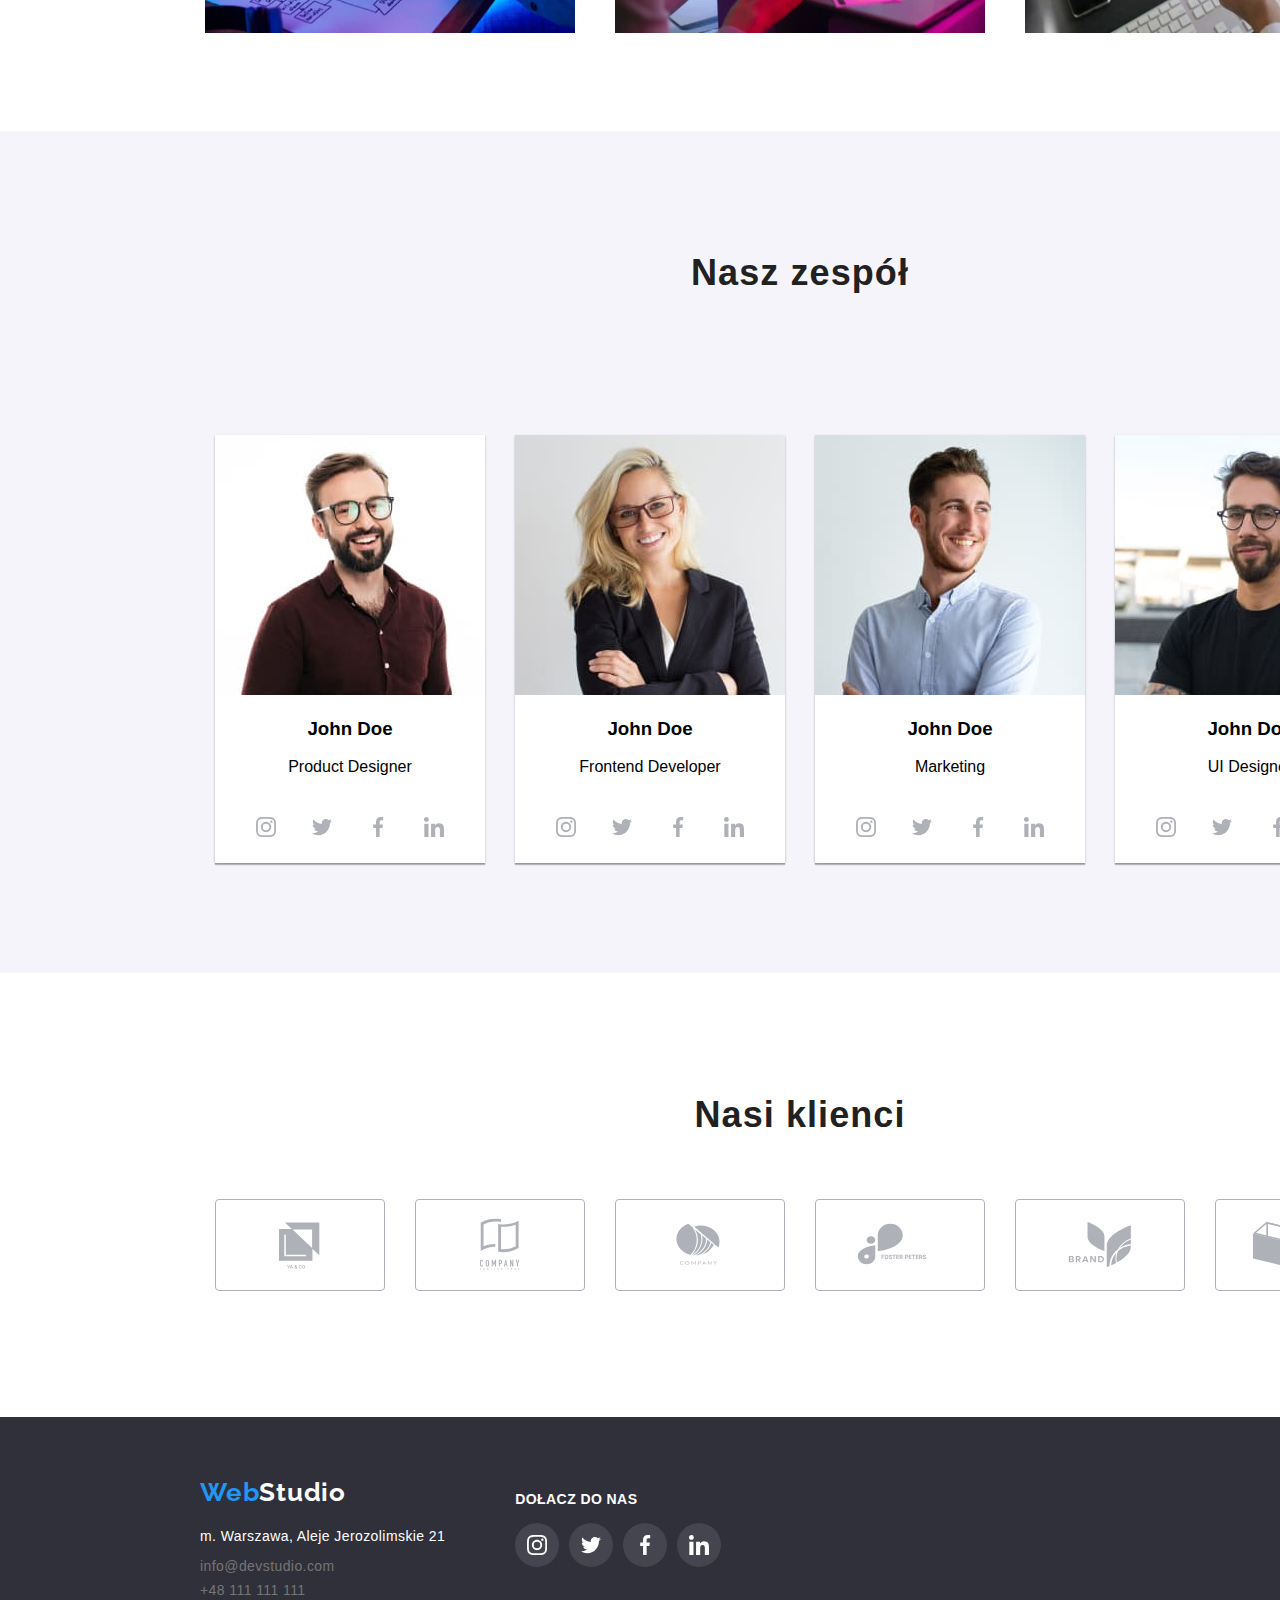
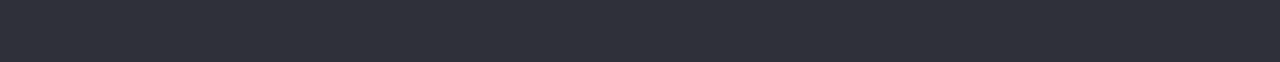
==== commit 9221e9ef: "Correct homework" ====
--- a/index.html
+++ b/index.html
@@ -33,7 +33,7 @@
           <h3 class="mobile-mail">
             <a class="header-contact" href="mailto:info@devstudio.com">
               <svg class="icon-mobile" width="16" height="13">
-                <use href="./images/envelope.svg#icon-envelope"></use>
+                <use href="./images/icons.svg#icon-envelope"></use>
               </svg>
 
               info@devstudio.com</a
@@ -41,7 +41,7 @@
 
             <a class="header-contact" href="tel:+48111111111">
               <svg class="icon-mobile" width="10" height="16">
-                <use href="./images/mobile.svg#icon-smartphone"></use>
+                <use href="./images/icons.svg#icon-smartphone"></use>
               </svg>
               +48 111 111 111</a
             >
@@ -65,7 +65,7 @@
             <li>
               <div class="feature-icons">
                 <svg width="70" height="70">
-                  <use href="./images/antenna.svg#icon-antenna-1"></use>
+                  <use href="./images/icons.svg#icon-antenna-1"></use>
                 </svg>
               </div>
               <h4 class="lorem-ipsum">LOREM IPSUM</h4>
@@ -78,7 +78,7 @@
             <li>
               <div class="feature-icons">
                 <svg width="70" height="70">
-                  <use href="./images/clock.svg#icon-clock-1"></use>
+                  <use href="./images/icons.svg#icon-clock-1"></use>
                 </svg>
               </div>
               <h4 class="lorem-ipsum">LOREM IPSUM</h4>
@@ -90,7 +90,7 @@
             <li>
               <div class="feature-icons">
                 <svg width="70" height="70">
-                  <use href="./images/diagram.svg#icon-diagram-1"></use>
+                  <use href="./images/icons.svg#icon-diagram-1"></use>
                 </svg>
               </div>
 
@@ -104,7 +104,7 @@
             <li>
               <div class="feature-icons">
                 <svg width="70" height="70">
-                  <use href="./images/astronaut.svg#icon-astronaut-1"></use>
+                  <use href="./images/icons.svg#icon-astronaut-1"></use>
                 </svg>
               </div>
               <h4 class="lorem-ipsum">LOREM IPSUM</h4>
@@ -163,22 +163,22 @@
               <div class="social-icon">
                 <a class="social-icon-single"
                   ><svg width="20" height="20">
-                    <use href="./images/instagram.svg#icon-instagram-2"></use>
-                  </svg>
-                </a>
-                <a class="social-icon-single"
-                  ><svg width="20" height="20">
-                    <use href="./images/twitter.svg#icon-twitter-1"></use>
-                  </svg>
-                </a>
-                <a class="social-icon-single"
-                  ><svg width="20" height="20">
-                    <use href="./images/facebook.svg#icon-facebook-1"></use>
-                  </svg>
-                </a>
-                <a class="social-icon-single"
-                  ><svg width="20" height="20">
-                    <use href="./images/linkedin.svg#icon-linkedin-1"></use>
+                    <use href="./images/icons.svg#icon-instagram-2"></use>
+                  </svg>
+                </a>
+                <a class="social-icon-single"
+                  ><svg width="20" height="20">
+                    <use href="./images/icons.svg#icon-twitter-1"></use>
+                  </svg>
+                </a>
+                <a class="social-icon-single"
+                  ><svg width="20" height="20">
+                    <use href="./images/icons.svg#icon-facebook-1"></use>
+                  </svg>
+                </a>
+                <a class="social-icon-single"
+                  ><svg width="20" height="20">
+                    <use href="./images/icons.svg#icon-linkedin-1"></use>
                   </svg>
                 </a>
               </div>
@@ -196,22 +196,22 @@
               <div class="social-icon">
                 <a class="social-icon-single"
                   ><svg width="20" height="20">
-                    <use href="./images/instagram.svg#icon-instagram-2"></use>
-                  </svg>
-                </a>
-                <a class="social-icon-single"
-                  ><svg width="20" height="20">
-                    <use href="./images/twitter.svg#icon-twitter-1"></use>
-                  </svg>
-                </a>
-                <a class="social-icon-single"
-                  ><svg width="20" height="20">
-                    <use href="./images/facebook.svg#icon-facebook-1"></use>
-                  </svg>
-                </a>
-                <a class="social-icon-single"
-                  ><svg width="20" height="20">
-                    <use href="./images/linkedin.svg#icon-linkedin-1"></use>
+                    <use href="./images/icons.svg#icon-instagram-2"></use>
+                  </svg>
+                </a>
+                <a class="social-icon-single"
+                  ><svg width="20" height="20">
+                    <use href="./images/icons.svg#icon-twitter-1"></use>
+                  </svg>
+                </a>
+                <a class="social-icon-single"
+                  ><svg width="20" height="20">
+                    <use href="./images/icons.svg#icon-facebook-1"></use>
+                  </svg>
+                </a>
+                <a class="social-icon-single"
+                  ><svg width="20" height="20">
+                    <use href="./images/icons.svg#icon-linkedin-1"></use>
                   </svg>
                 </a>
               </div>
@@ -230,22 +230,22 @@
               <div class="social-icon">
                 <a class="social-icon-single"
                   ><svg width="20" height="20">
-                    <use href="./images/instagram.svg#icon-instagram-2"></use>
-                  </svg>
-                </a>
-                <a class="social-icon-single"
-                  ><svg width="20" height="20">
-                    <use href="./images/twitter.svg#icon-twitter-1"></use>
-                  </svg>
-                </a>
-                <a class="social-icon-single"
-                  ><svg width="20" height="20">
-                    <use href="./images/facebook.svg#icon-facebook-1"></use>
-                  </svg>
-                </a>
-                <a class="social-icon-single"
-                  ><svg width="20" height="20">
-                    <use href="./images/linkedin.svg#icon-linkedin-1"></use>
+                    <use href="./images/icons.svg#icon-instagram-2"></use>
+                  </svg>
+                </a>
+                <a class="social-icon-single"
+                  ><svg width="20" height="20">
+                    <use href="./images/icons.svg#icon-twitter-1"></use>
+                  </svg>
+                </a>
+                <a class="social-icon-single"
+                  ><svg width="20" height="20">
+                    <use href="./images/icons.svg#icon-facebook-1"></use>
+                  </svg>
+                </a>
+                <a class="social-icon-single"
+                  ><svg width="20" height="20">
+                    <use href="./images/icons.svg#icon-linkedin-1"></use>
                   </svg>
                 </a>
               </div>
@@ -263,22 +263,22 @@
               <div class="social-icon">
                 <a class="social-icon-single"
                   ><svg width="20" height="20">
-                    <use href="./images/instagram.svg#icon-instagram-2"></use>
-                  </svg>
-                </a>
-                <a class="social-icon-single"
-                  ><svg width="20" height="20">
-                    <use href="./images/twitter.svg#icon-twitter-1"></use>
-                  </svg>
-                </a>
-                <a class="social-icon-single"
-                  ><svg width="20" height="20">
-                    <use href="./images/facebook.svg#icon-facebook-1"></use>
-                  </svg>
-                </a>
-                <a class="social-icon-single"
-                  ><svg width="20" height="20">
-                    <use href="./images/linkedin.svg#icon-linkedin-1"></use>
+                    <use href="./images/icons.svg#icon-instagram-2"></use>
+                  </svg>
+                </a>
+                <a class="social-icon-single"
+                  ><svg width="20" height="20">
+                    <use href="./images/icons.svg#icon-twitter-1"></use>
+                  </svg>
+                </a>
+                <a class="social-icon-single"
+                  ><svg width="20" height="20">
+                    <use href="./images/icons.svg#icon-facebook-1"></use>
+                  </svg>
+                </a>
+                <a class="social-icon-single"
+                  ><svg width="20" height="20">
+                    <use href="./images/icons.svg#icon-linkedin-1"></use>
                   </svg>
                 </a>
               </div>
@@ -293,42 +293,42 @@
             <li>
               <p class="clients-icon">
                 <svg width="106" height="60">
-                  <use href="./images/client.svg#icon-Logo"></use>
-                </svg>
-              </p>
-            </li>
-            <li>
-              <p class="clients-icon">
-                <svg width="106" height="60">
-                  <use href="./images/logo2.svg#icon-Logo-2"></use>
-                </svg>
-              </p>
-            </li>
-            <li>
-              <p class="clients-icon">
-                <svg width="106" height="60">
-                  <use href="./images/logo3.svg#icon-Logo-3"></use>
-                </svg>
-              </p>
-            </li>
-            <li>
-              <p class="clients-icon">
-                <svg width="106" height="60">
-                  <use href="./images/logo4.svg#icon-Logo-4"></use>
-                </svg>
-              </p>
-            </li>
-            <li>
-              <p class="clients-icon">
-                <svg width="106" height="60">
-                  <use href="./images/logo5.svg#icon-Logo-5"></use>
-                </svg>
-              </p>
-            </li>
-            <li>
-              <p class="clients-icon">
-                <svg width="106" height="60">
-                  <use href="./images/logo6.svg#icon-Logo-6"></use>
+                  <use href="./images/icons.svg#icon-Logo"></use>
+                </svg>
+              </p>
+            </li>
+            <li>
+              <p class="clients-icon">
+                <svg width="106" height="60">
+                  <use href="./images/icons.svg#icon-Logo-2"></use>
+                </svg>
+              </p>
+            </li>
+            <li>
+              <p class="clients-icon">
+                <svg width="106" height="60">
+                  <use href="./images/icons.svg#icon-Logo-3"></use>
+                </svg>
+              </p>
+            </li>
+            <li>
+              <p class="clients-icon">
+                <svg width="106" height="60">
+                  <use href="./images/icons.svg#icon-Logo-4"></use>
+                </svg>
+              </p>
+            </li>
+            <li>
+              <p class="clients-icon">
+                <svg width="106" height="60">
+                  <use href="./images/icons.svg#icon-Logo-5"></use>
+                </svg>
+              </p>
+            </li>
+            <li>
+              <p class="clients-icon">
+                <svg width="106" height="60">
+                  <use href="./images/icons.svg#icon-Logo-6"></use>
                 </svg>
               </p>
             </li>
@@ -368,22 +368,22 @@
             <ul class="footer-social-item">
               <li class="footer-social-link">
                 <svg width="20px" height="20px">
-                  <use href="./images/instagram2.svg#icon-instagram-2-2"></use>
+                  <use href="./images/icons.svg#icon-instagram-2-2"></use>
                 </svg>
               </li>
               <li class="footer-social-link">
                 <svg width="20px" height="20px">
-                  <use href="./images/twitter2.svg#icon-twitter-1-2"></use>
+                  <use href="./images/icons.svg#icon-twitter-1-2"></use>
                 </svg>
               </li>
               <li class="footer-social-link">
                 <svg width="20px" height="20px">
-                  <use href="./images/facebook2.svg#icon-facebook-1-2"></use>
+                  <use href="./images/icons.svg#icon-facebook-1-2"></use>
                 </svg>
               </li>
               <li class="footer-social-link">
                 <svg width="20px" height="20px">
-                  <use href="./images/linkedin2.svg#icon-linkedin-1-3"></use>
+                  <use href="./images/icons.svg#icon-linkedin-1-2"></use>
                 </svg>
               </li>
             </ul>
--- a/css/style.css
+++ b/css/style.css
@@ -250,7 +250,7 @@
   display: flex;
   gap: 30px;
   justify-content: center;
-  padding: 0;
+  padding: 94px 0 0;
 }
 
 .social-icon {
@@ -384,6 +384,12 @@
   border-color: #eeeeee;
   margin: 0 auto;
 }
+.portfolio-box:hover,
+.portfolio-box:focus {
+  box-shadow: 0px 1px 1px rgba(0, 0, 0, 0.12), 0px 4px 4px rgba(0, 0, 0, 0.06),
+    1px 4px 6px rgba(0, 0, 0, 0.16);
+  cursor: pointer;
+}
 
 .portfolio-description {
   padding: 20px 24px 20px 24px;
